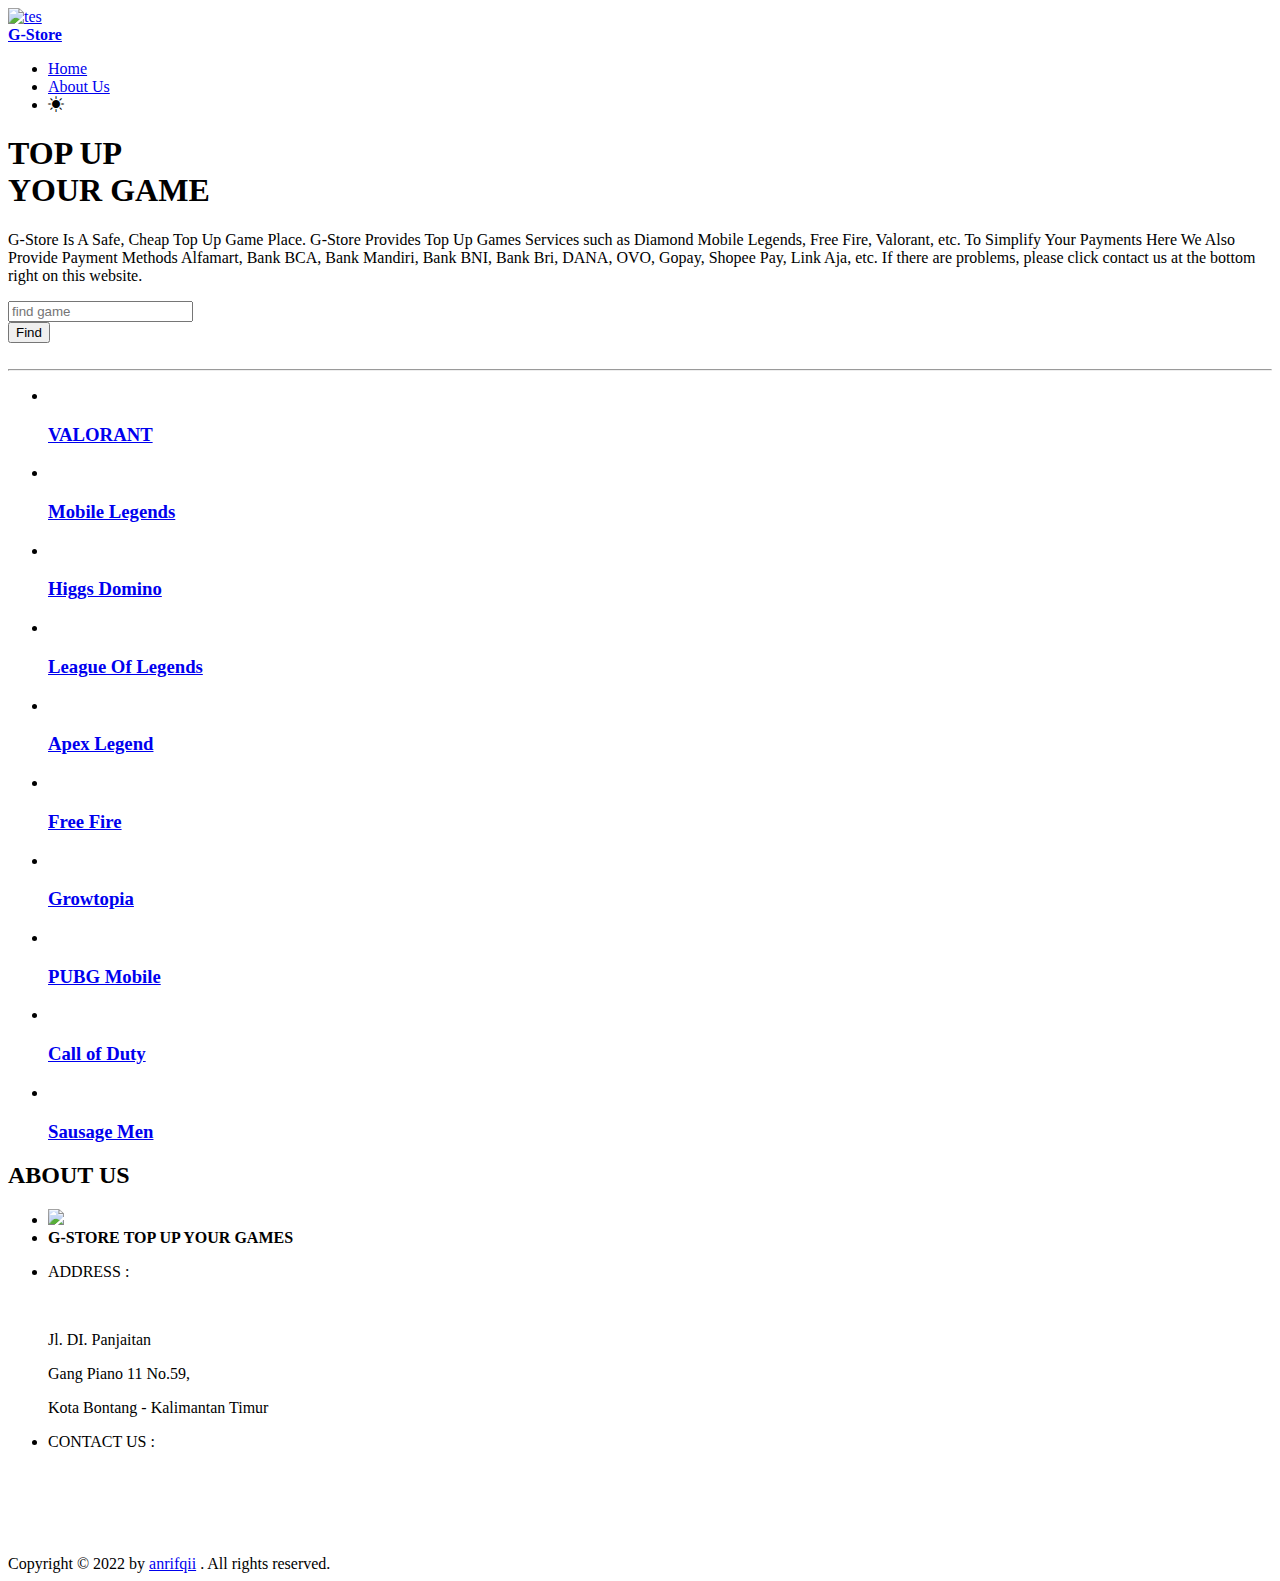
==== posttest5/index.html @ 6ce69e2c "Add files via upload" ====
<!DOCTYPE html>
<html lang="en">
<head>
    <meta charset="UTF-8">
    <meta http-equiv="X-UA-Compatible" content="IE=edge">
    <meta name="viewport" content="width=device-width, initial-scale=1.0">
    
    <!-- Title & Web Icon -->
    <title>G-Store: Top up Games</title>
    <link rel="shortcut icon" href="assets/logoIcon.png">
    <link rel="stylesheet" href="https://cdn.jsdelivr.net/npm/bootstrap-icons@1.3.0/font/bootstrap-icons.css" />

    <!-- CSS -->
    <link rel="stylesheet" href="style.css">
    <script src="script.js" defer></script>
</head>
<body class="bodyy">
    <!-- HEADER -->
    <header id="home">
        <nav>
            <div class="nav-home">
                <a href="https://ahmadnurrifqi.github.io" >
                    <img src="assets/logoIcon.png" alt="tes">
                </a>
                <div class="nav-text">
                    <a href="https://ahmadnurrifqi.github.io" >
                        <strong> G-Store</strong>
                    </a>
                </div>
            </div>

            <ul>
                <li><a href="#home">Home</a></li>
                <li><a href="#about">About Us</a></li>
                <li><i onclick="myFunction()" class="bi bi-brightness-high-fill" id="toggleDark"></i></li>
            </ul>
        </nav>
        <div class="garis">
            <div class="header-content">
                <div class="header-content-left">
                    <h1>TOP UP<br>YOUR GAME</h1>
                    <p>G-Store Is A Safe, Cheap Top Up Game Place. G-Store Provides Top Up Games Services such as Diamond Mobile Legends, Free Fire, Valorant, etc. To Simplify Your Payments Here We Also Provide Payment Methods Alfamart, Bank BCA, Bank Mandiri, Bank BNI, Bank Bri, DANA, OVO, Gopay, Shopee Pay, Link Aja, etc. If there are problems, please click contact us at the bottom right on this website.
                    </p>
                    <div class="content-find">
                        <form action="">
                            <input type="text" placeholder="find game">
                        </form>
                        <a href="#coming-soon">
                            <button class="play-btn">Find</button>
                        </a>
                    </div>
                </div>
                <div class="header-content-right">
                    <img src="assets/iconHeader.png" class="img-icon" alt="">
                </div>
            </div>
            <hr border>
        </div>
    </header>
    <!-- MAIN -->
    <section>
        <div class="main-content">
            <ul>
                <li>
                    <a href="#comingsoon" target="_blank"><img src="assets/valorant.png" alt="">
                        <h3>VALORANT</h3>
                    </a>
                </li>
                <li>
                    <a href="#comingsoon" target="_blank"><img src="assets/ml.png" alt="">
                        <h3>Mobile Legends</h3>
                    </a>
                </li>
                <li>
                    <a href="#comingsoon" target="_blank"><img src="assets/domino.jpg" alt="">
                        <h3>Higgs Domino</h3>
                    </a>
                </li>
                <li>
                    <a href="#comingsoon" target="_blank"><img src="assets/lol.png" alt="">
                        <h3>League Of Legends</h3>
                    </a>
                </li>
                <li>
                    <a href="#comingsoon" target="_blank"><img src="assets/apex.png" alt="">
                        <h3>Apex Legend</h3>
                    </a>
                </li>
                <li>
                    <a href="#comingsoon" target="_blank"><img src="assets/ff.jpg" alt="">
                        <h3>Free Fire</h3>
                    </a>
                </li>
                <li>
                    <a href="#comingsoon" target="_blank"><img src="assets/gt.webp" alt="">
                        <h3>Growtopia</h3>
                    </a>
                </li>
                <li>
                    <a href="#comingsoon" target="_blank"><img src="assets/pubg.jpg" alt="">
                        <h3>PUBG Mobile</h3>
                    </a>
                </li>
                <li>
                    <a href="#comingsoon" target="_blank"><img src="assets/cod.jpg" alt="">
                        <h3>Call of Duty</h3>
                    </a>
                </li>
                <li>
                    <a href="#comingsoon" target="_blank"><img src="assets/sausage.jpg" alt="">
                        <h3>Sausage Men</h3>
                    </a>
                </li>
            </ul>
        </div>
    </section>
    <!-- FOOTER -->
    <footer>
        <h2 id="about">ABOUT US</h2>
        <div class="footer-content">
            <div class="footer-logo">
                <ul>
                    <li>
                        <img src="assets/logoIcon.png">
                    </li>
                    <li class="footer-text">
                        <B>G-STORE</B>
                        <B>TOP UP YOUR GAMES</B>
                    </li>
                </ul>
            </div>
            <div class="footer-list">
                <ul>
                    <li class="logo-contact">
                        <p>ADDRESS :</p><br>
                        <P>Jl. DI. Panjaitan</P>
                        <p>Gang Piano 11 No.59,</p>
                        <p>Kota Bontang - Kalimantan Timur</P>
                    </li>
                    <li class="logo-contact">
                        <p>CONTACT US :</p>
                        <div class="row1">
                            <div class="circle ig">
                                <a href="https://www.instagram.com/login" onclick="return confirm('You will be redirected to other website.');"><img src="assets/instagram.png" alt=""></a>
                            </div>
                            <div class="circle fb">
                                <a href="https://www.facebook.com/login" onclick="return confirm('You will be redirected to other website.');"><img src="assets/facebook.png" alt=""></a>
                            </div>
                        </div>
                        <div class="row2">
                            <div class="circle wa">
                                <a href="https://www.whatsapp.com" onclick="return confirm('You will be redirected to other website.');"><img src="assets/whatsapp.png" alt=""></a>
                            </div>
                            <div class="circle tw">
                                <a href="https://www.twitter.com/login" onclick="return confirm('You will be redirected to other website.');"><img src="assets/twitter.png" alt=""></a>
                            </div>
                        </div>
                    </li>
                </ul>
            </div>
        </div>
        <div class="footer-copyright">
            <div class="copyright">Copyright © 2022 by 
                <a href="https://instagram.com/anrifqii/">anrifqii</a>
                . All rights reserved.
            </div>
        </div>
    </footer>
</body>
</html>
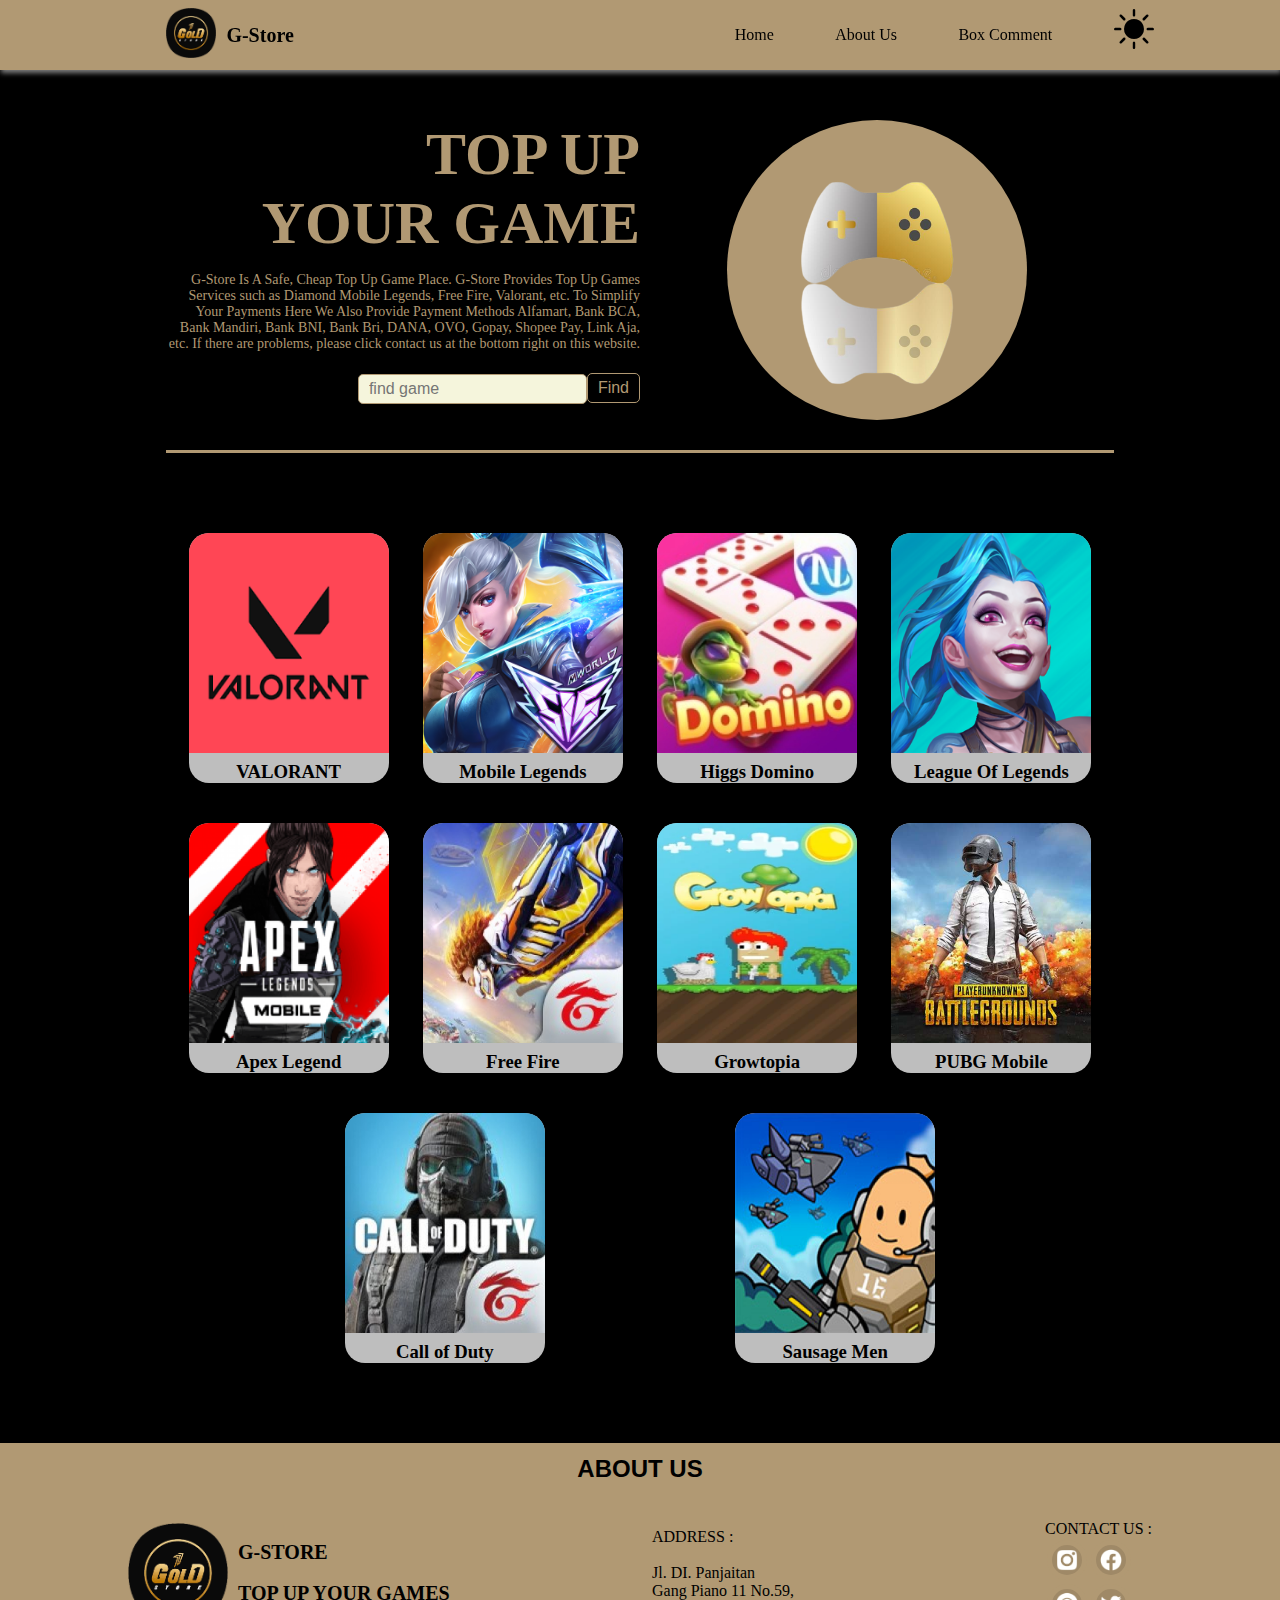
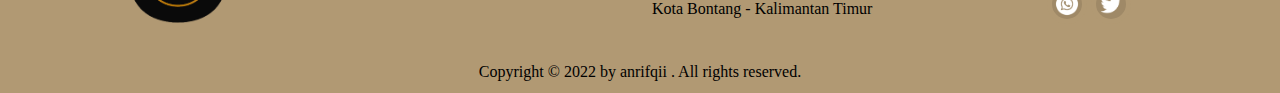
==== commit 6a4c1bc6: "posttest5" ====
--- a/posttest5/index.html
+++ b/posttest5/index.html
@@ -11,7 +11,7 @@
     <link rel="stylesheet" href="https://cdn.jsdelivr.net/npm/bootstrap-icons@1.3.0/font/bootstrap-icons.css" />
 
     <!-- CSS -->
-    <link rel="stylesheet" href="style.css">
+    <link rel="stylesheet" href="style-s.css">
     <script src="script.js" defer></script>
 </head>
 <body class="bodyy">
@@ -19,19 +19,20 @@
     <header id="home">
         <nav>
             <div class="nav-home">
-                <a href="https://ahmadnurrifqi.github.io" >
+                <a href="index.html" >
                     <img src="assets/logoIcon.png" alt="tes">
                 </a>
                 <div class="nav-text">
-                    <a href="https://ahmadnurrifqi.github.io" >
+                    <a href="index.html" >
                         <strong> G-Store</strong>
                     </a>
                 </div>
             </div>
 
             <ul>
-                <li><a href="#home">Home</a></li>
+                <li><a href="index.html">Home</a></li>
                 <li><a href="#about">About Us</a></li>
+                <li><a href="read.php">Box Comment</a></li>
                 <li><i onclick="myFunction()" class="bi bi-brightness-high-fill" id="toggleDark"></i></li>
             </ul>
         </nav>
--- a/posttest5/style-s.css
+++ b/posttest5/style-s.css
@@ -0,0 +1,358 @@
+*{
+    margin: 0px;
+    padding: 0px;
+}
+
+.dark-mode {
+    background-color: #F5F5DC !important;
+  }
+
+i{
+    font-size: 40px;
+    cursor: pointer;
+    position: absolute;
+    transform: translate(0%, -40%);
+}
+
+body{
+    background-color: black !important;
+}
+
+/* home */
+nav{
+    position: fixed;
+    top: 0%;
+    left: 0%;
+    right: 0%;
+    padding-left: 13%;
+    padding-right: 13%;
+    display: flex;
+    align-items: center;
+    justify-content: space-between;
+    background-color: #B19973;
+    color: black;
+    height: 70px;
+    box-shadow: 1px 3px 5px gray;
+}
+
+nav img{
+    margin-right: 10px;
+    width: 50px;
+    height: 50px;
+}
+
+.nav-home{
+    display: flex;
+    align-items: center;
+    justify-self: left;
+    flex-wrap: wrap;
+}
+
+.nav-text a{
+    text-decoration: none;
+    color: black;
+    font-size: 20px;
+}
+
+nav ul {
+    display: flex;
+    justify-content: space-between;
+    flex-wrap: wrap;
+    list-style: none;
+    width: 40%;
+}
+
+nav ul li a {
+    text-decoration: none;
+    color: black;
+}
+
+/* animasi underline */
+nav ul li a:hover {
+    transition: 0.2s;
+    color: black;
+	border-bottom: 2px solid black;
+}
+
+.header-content {
+    display: flex;
+    font-size: 30px;
+    /* background-color: black; */
+    color: #B19973;
+}
+
+.header-content-left {
+    flex: 50%;
+    text-align: right;
+}
+
+.header-content-left p {
+    font-size: 14px;
+    color: #B19973;
+    margin: 3% 0px;
+}
+
+.header-content-left a {
+    text-decoration: none;
+}
+
+.header-content-left button {
+    margin: 3% 0px;
+}
+
+.content-find{
+    display: flex;
+    flex-direction: row;
+    align-items: center;
+    justify-content:right;
+}
+
+.content-find input{
+    border: 1px solid #B19973;
+	padding: 5px 10px;
+	font-size: 1rem;
+    border-radius: 5px;
+    background-color: #F5F5DC;
+}
+
+.play-btn {
+	display: inline-block;
+	font-weight: 400;
+	color: #B19973;
+	text-align: center;
+	border: 1px solid #B19973;
+	padding: 5px 10px;
+	font-size: 1rem;
+	border-radius: 5px;
+    background-color: rgba(0, 0, 0, 0);
+    transition: 0.8s;
+}
+
+.play-btn:hover {
+    transition: 0.8s;
+    cursor: pointer;
+	background-color: rgb(190, 190, 190);
+    border: 1px solid #B19973;
+    color: black;
+}
+
+.header-content-right {
+    display: flex;
+    flex: 50%;
+    align-items: center;
+    justify-content: center;
+}
+
+.img-icon {
+    background-color: #B19973;
+    border-radius: 300px;
+    height: 300px;
+    width: 300px;
+}
+
+.garis{
+    /* background-color: black; */
+    padding: 120px 13% 40px 13%;
+}
+
+.garis hr{
+    border: 0;
+    height: 20px;
+    border-style: solid;
+    border-color: #B19973;
+    border-width: 0 0 3px 0;
+    margin-top: 10px;
+}
+
+/* section */
+.main-content{
+    padding-left: 13%;
+    padding-right: 13%;
+    padding-bottom: 80px;
+    /* background-color: black; */
+}
+
+.main-content ul{
+    display: flex;
+    align-items: center;
+    flex-wrap: wrap;
+    justify-content: space-evenly;
+    list-style: none;
+    text-align: center;
+}
+
+.main-content ul li{
+    display: flex;
+    flex-direction: column;
+    align-items: center;
+    justify-content: space-between;
+    background-color: rgb(190, 190, 190);
+    margin: 40px 12px 0px 12px;
+    height: 250px;
+    width: 200px;
+    border-radius: 20px;
+}
+
+.main-content ul li img{
+    height: 220px;
+    width: 200px;
+    border-radius: 20px 20px 0px 0px;
+}
+
+.main-content ul li h3{
+    display: flex;
+    align-items: center;
+    justify-content: center;
+    width: 200px;
+    height: 30px;
+}
+
+.main-content ul li a{
+    text-decoration: none;
+    color: black;
+}
+
+/* footer */
+footer{
+    height: 250px;
+    background-color: #B19973;
+    padding-left: 10%;
+    padding-right: 10%;
+    color: black;
+    display: flex;
+    justify-content: center;
+    flex-direction: column;
+}
+
+footer h2 {
+    display: flex;
+    justify-content: center;
+    align-items: flex-start;
+    font-family: 'Zona Pro', sans-serif;
+    padding-bottom: 30px;
+}
+
+.footer-content{
+    display: flex;
+    justify-content: space-between;
+    align-items: center;
+    flex-direction: row;
+}
+
+.footer-logo{
+    display: flex;
+    flex-direction: row;
+    align-items: center;
+}
+
+.footer-text{
+    display: flex;
+    align-items: left;
+    flex-direction: column;
+    justify-content: space-evenly;
+    font-size: 20px;
+    padding-left: 10px;
+}
+
+.footer-logo ul{
+    display: flex;
+    flex-direction: row;
+    list-style: none;
+}
+
+.footer-logo img{
+    display: flex;
+    align-items: center;
+    height: 100px;
+    width: 100px;
+}
+
+.footer-list{
+    display: flex;
+    flex-direction: row;
+    justify-content: space-between;
+    align-items: center;
+}
+
+.footer-list ul{
+    height: 120px;
+    width: 500px;
+    display: flex;
+    align-items: center;
+    flex-direction: row;
+    justify-content: space-between;
+    list-style: none;
+}
+
+/* social media logo */
+.row1{
+    display: flex;
+    flex-direction: row;
+}
+
+.row2{
+    display: flex;
+    flex-direction: row;
+}
+
+.circle {
+    margin: 2px;
+    height: 30px;
+    width: 30px;
+    display: flex;
+    text-align: center;
+    background-color: rgba(0, 0, 0, 0.1);
+    border-radius: 100px;
+    border: 5px solid #B19973;
+    transition: 0.5s;
+}
+
+.circle.ig:hover {
+  background-color: rgb(225,48,108);
+  border: 2px solid rgb(225,48,108);
+  transition: 0.5s;
+  cursor: pointer;  
+}
+.circle.fb:hover {
+  background-color: rgb(58,89,152);
+  border: 2px solid rgb(58,89,152);
+  transition: 0.5s;
+  cursor: pointer;  
+}
+.circle.wa:hover {
+  background-color: rgb(0,231,119);
+  border: 2px solid rgb(0,231,119);
+  transition: 0.5s;
+  cursor: pointer;  
+}
+.circle.tw:hover {
+  background-color: rgb(70,193,246);
+  border: 2px solid rgb(70,193,246);
+  transition: 0.5s;
+  cursor: pointer;  
+}
+
+.circle a {
+    text-decoration: none;
+}
+
+.circle img {
+  width: 30px;
+  border-radius: 10px;
+}
+
+.footer-copyright {
+    display: flex;
+    justify-content: center;
+    align-items: flex-end;
+    padding-top: 30px;
+}
+
+.copyright a {
+    text-decoration: none;
+    color: black;
+}
+
+.copyright a:hover {
+    text-decoration: underline;
+}